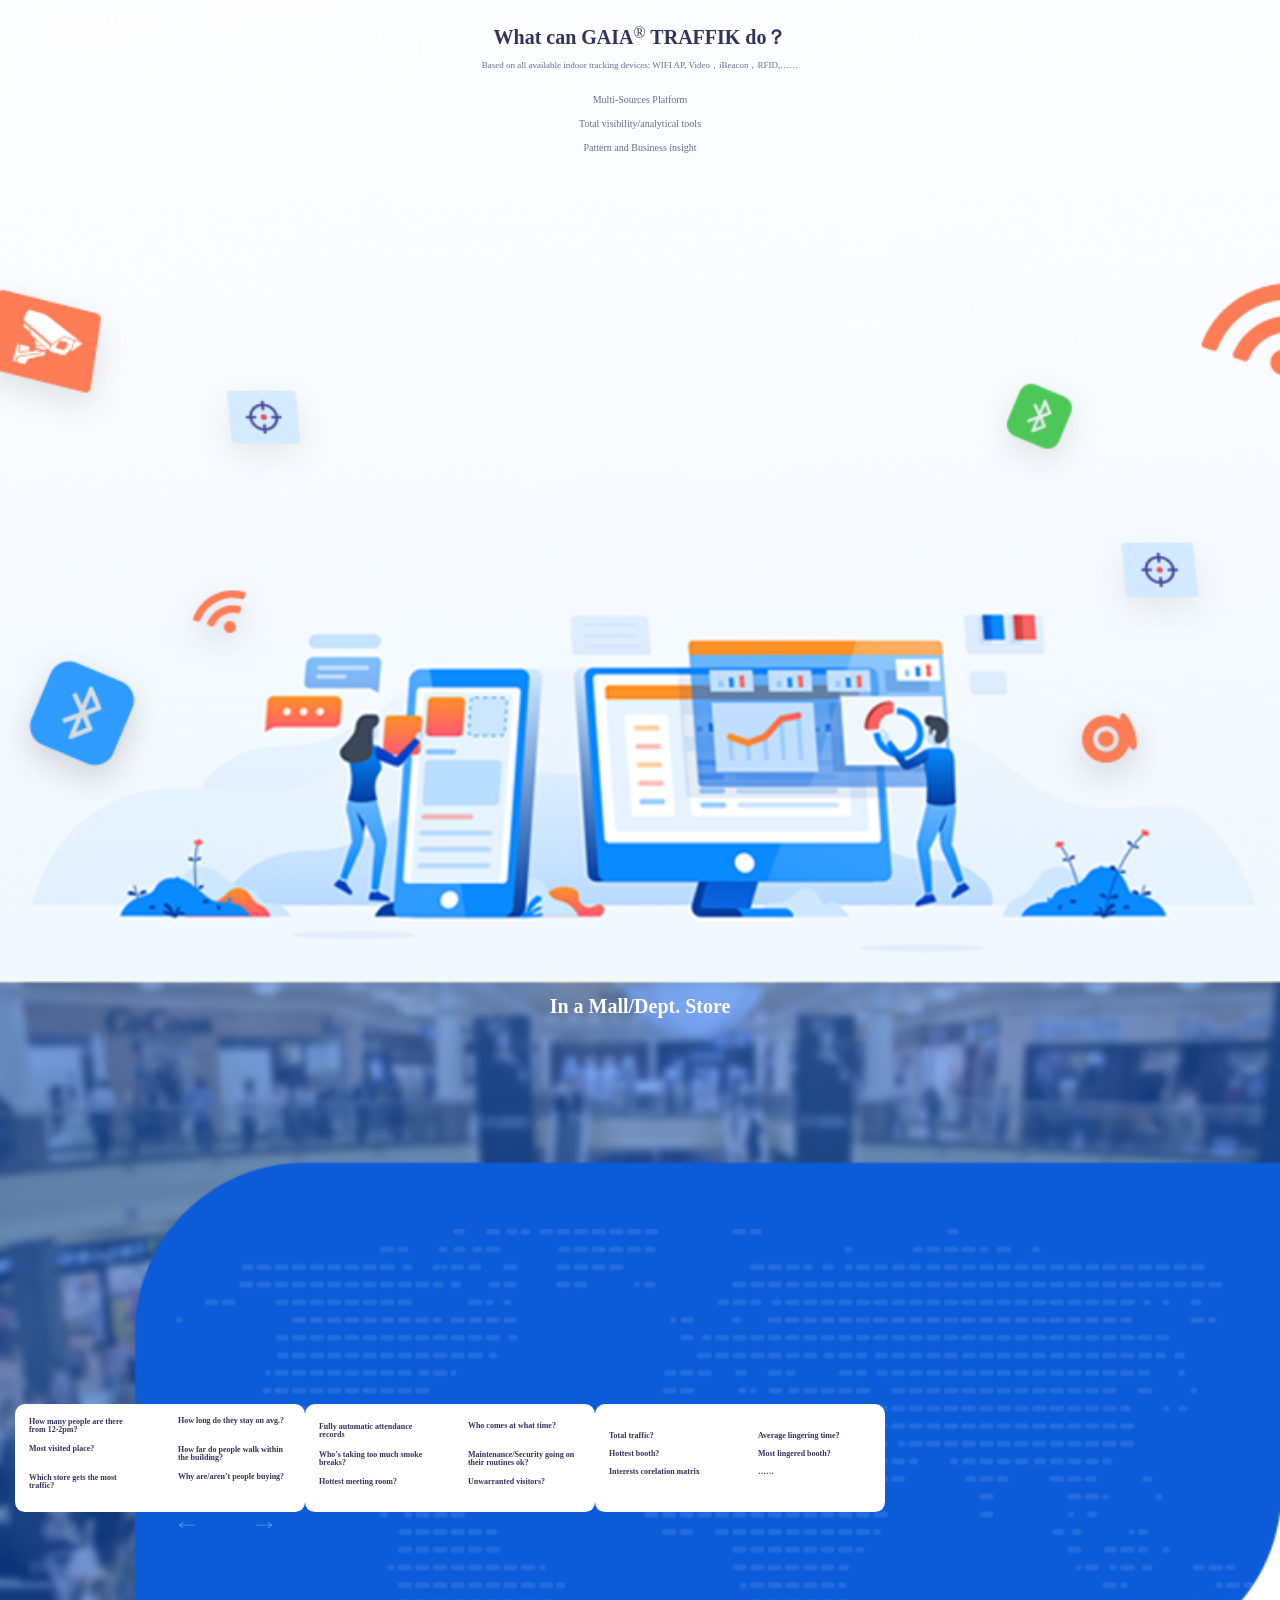
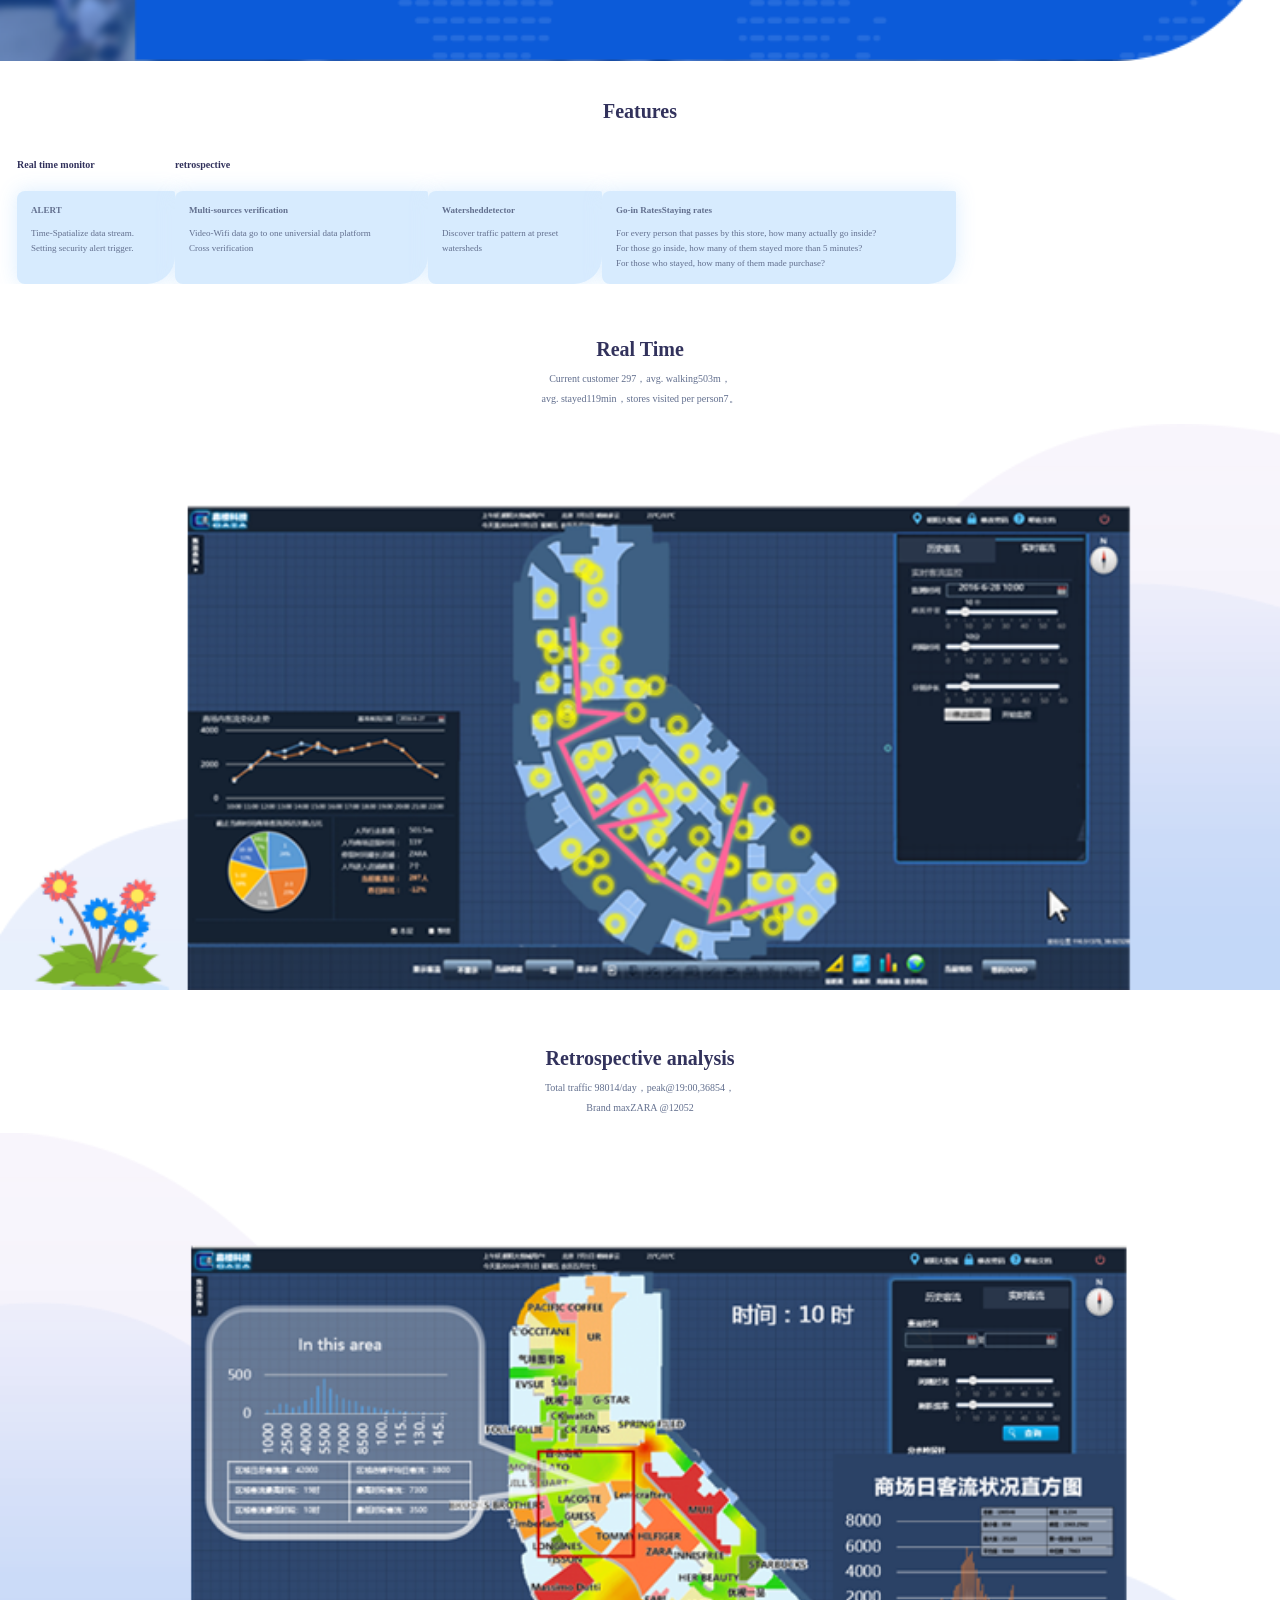
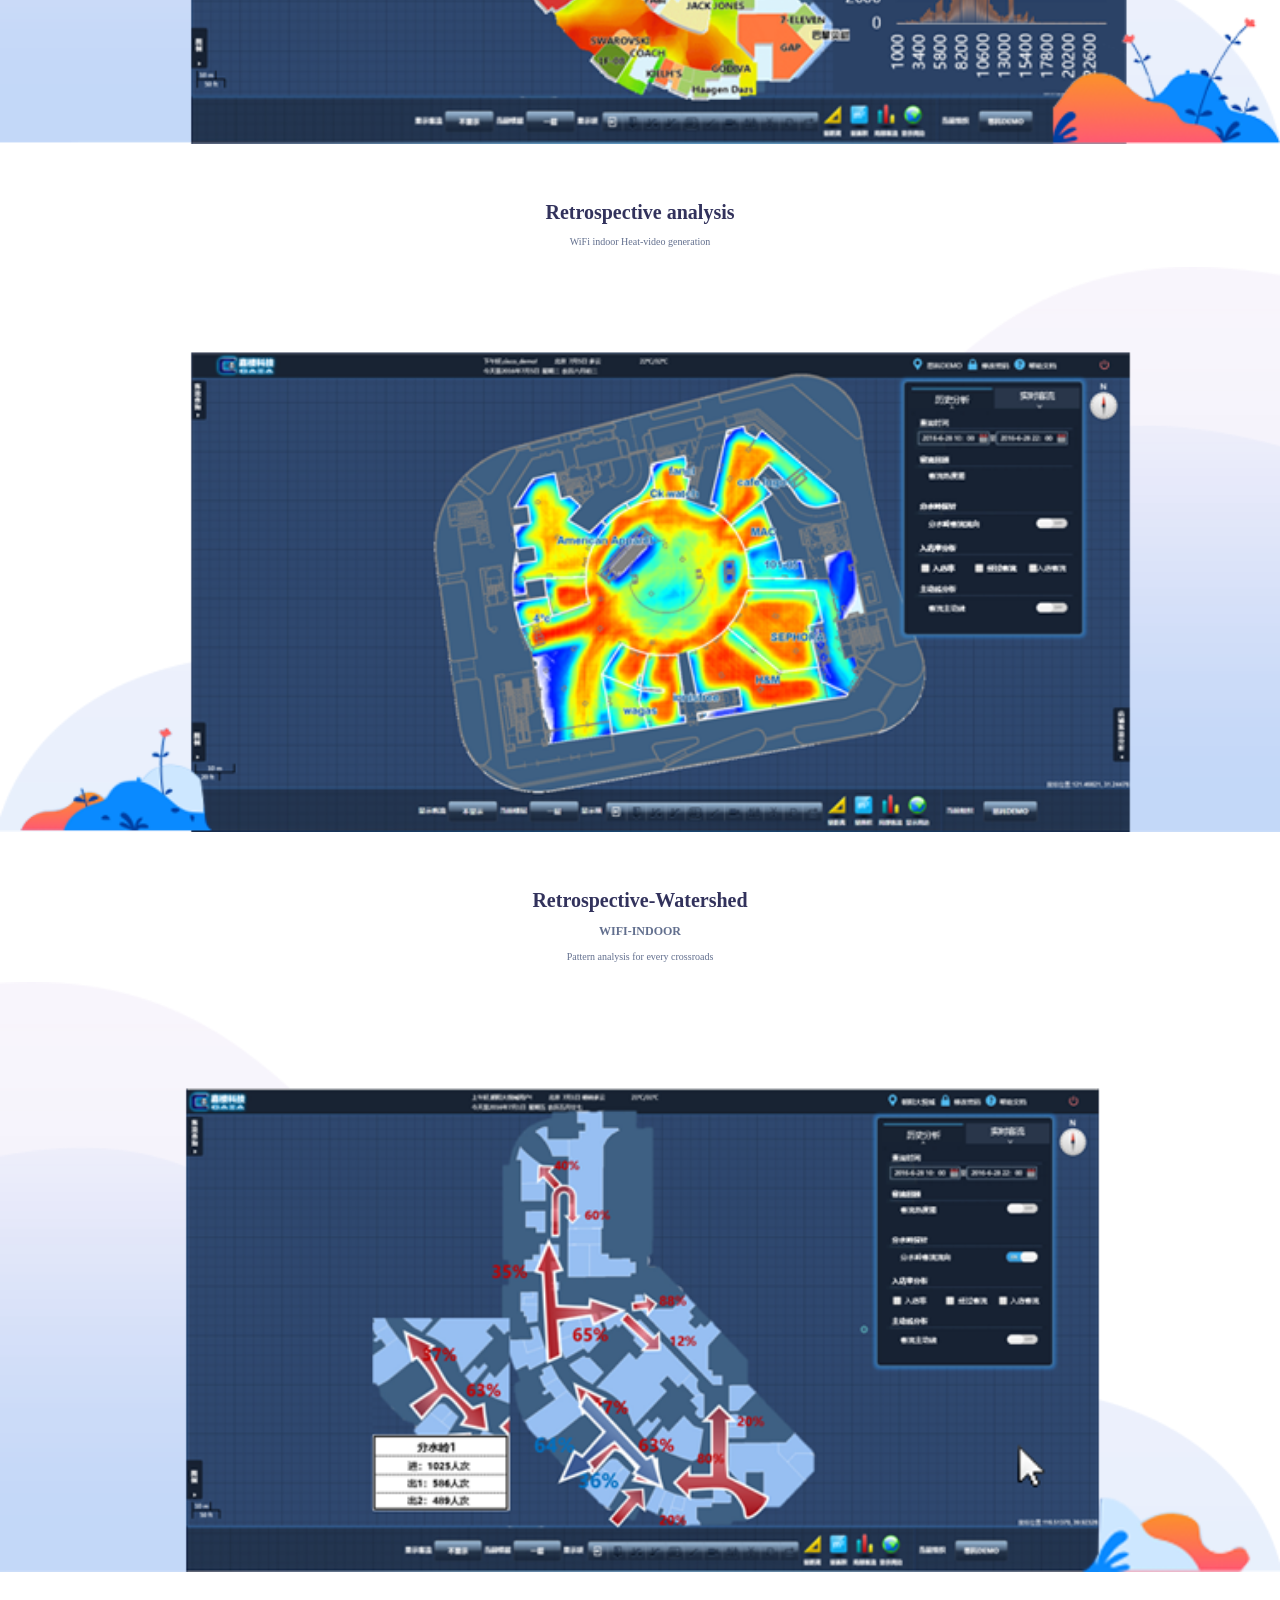
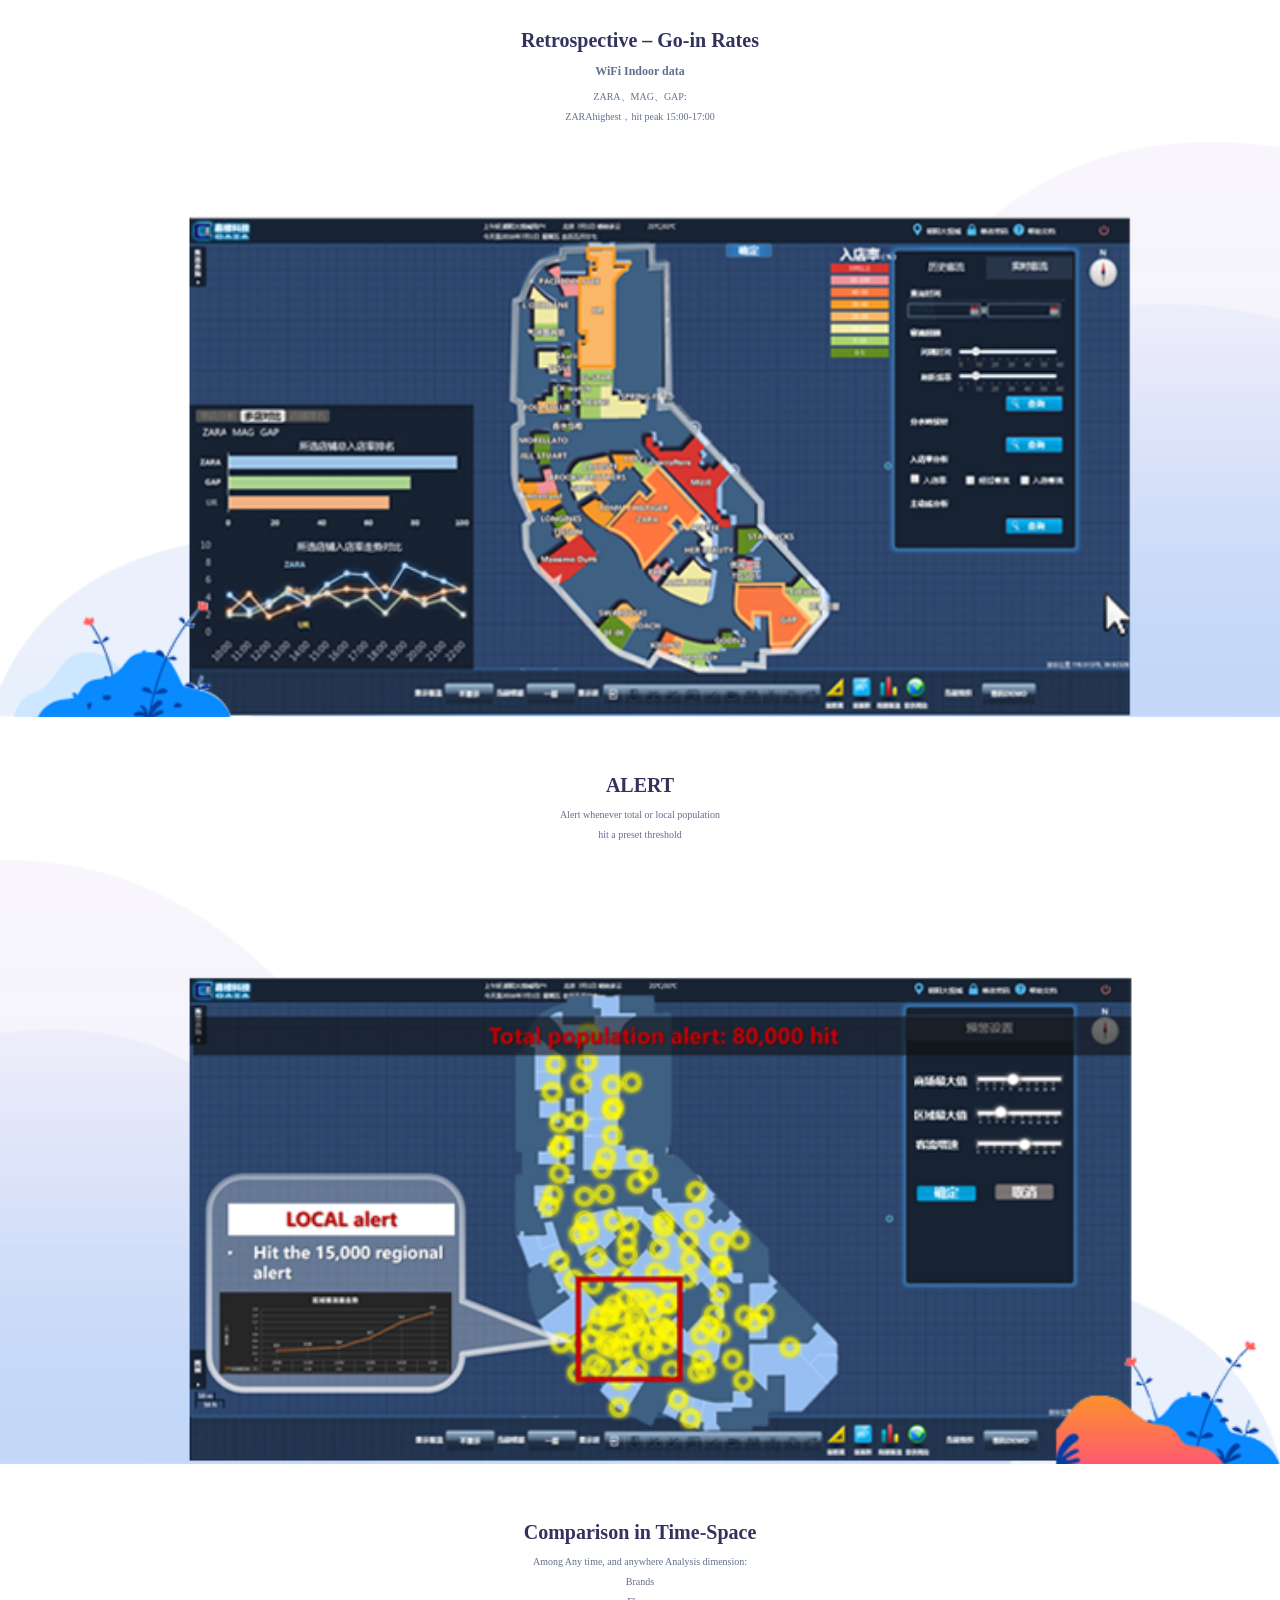
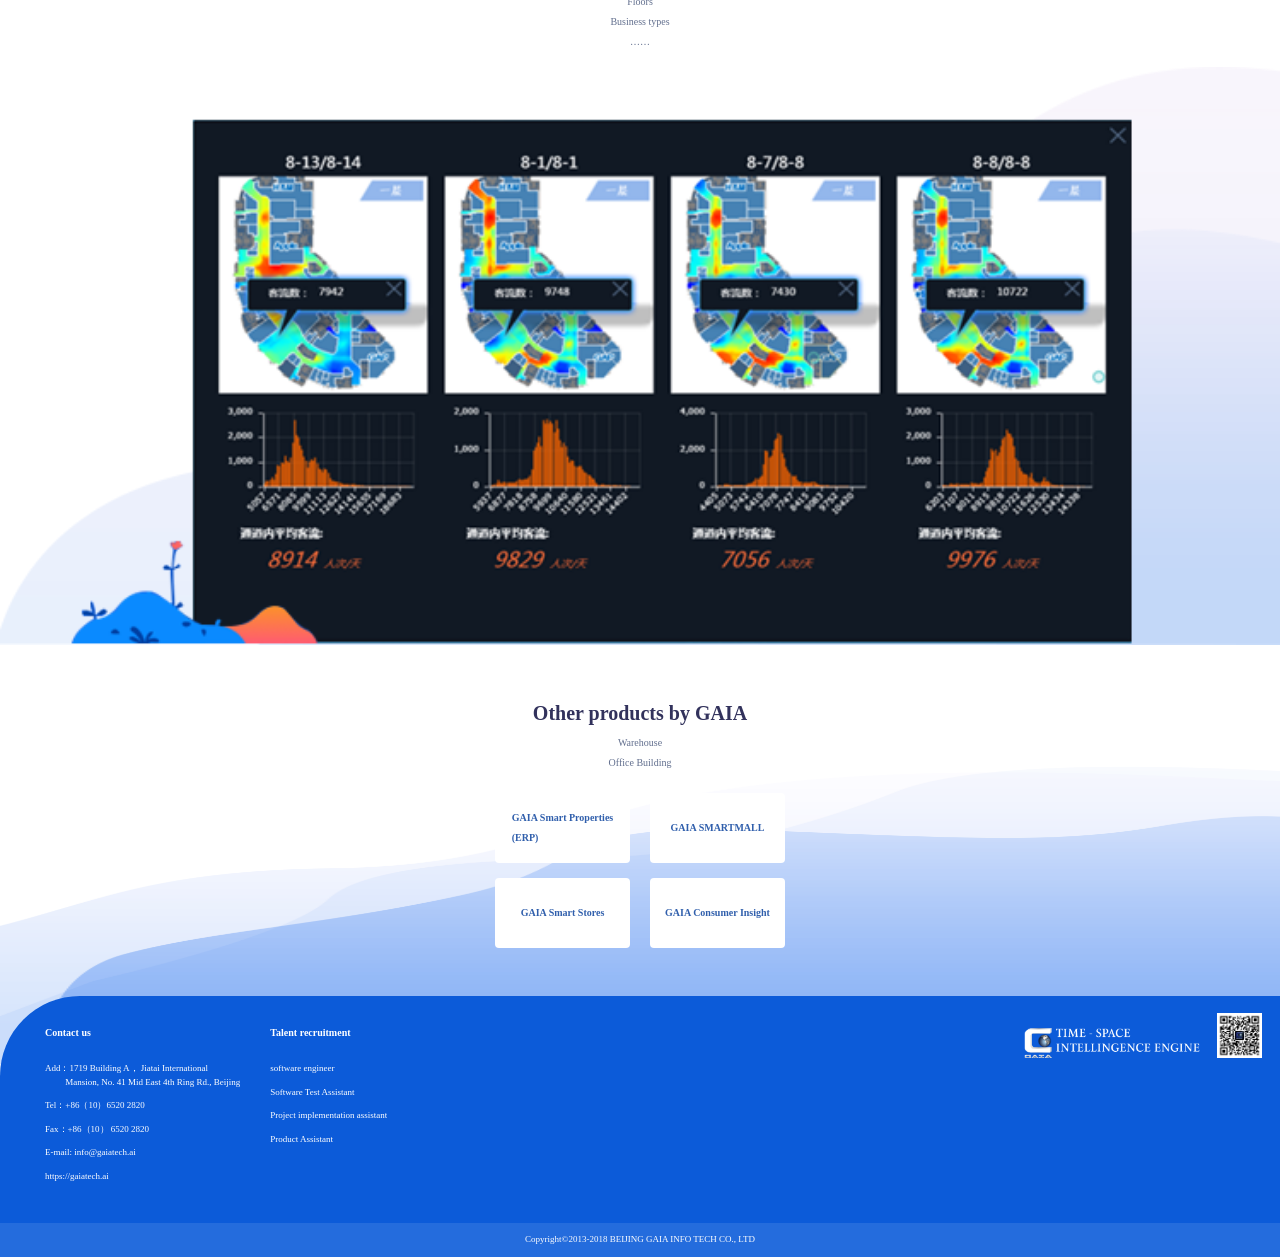
==== home-wap.html @ c2f6d8f7 "web" ====
<!DOCTYPE html>
<html>

<head>
	<meta charset="utf-8" />
	<title>HOME</title>
	<!-- mobile settings -->
	<meta name="viewport" content="width=device-width, maximum-scale=1, initial-scale=1, user-scalable=0" />
	<link type="text/css" rel="styleSheet" href="css/public.css" />
	<link type="text/css" rel="styleSheet" href="css/home-wap.css" />
	<link type="text/css" rel="styleSheet" href="swiper/swiper-4.2.6.min.css" />
	<link type="text/css" rel="styleSheet" href="swiper/swiper.animate.min.css" />
	<script src="js/jquery-1.11.1.min.js"></script>
	<script src="swiper/swiper-4.2.6.min.js"></script>
	<script src="js/home.js"></script>
</head>

<body>
	<div class="model model1">
		<img class="model-bg wap" src="images/wap/model1-bg.png" alt="">
		<div class="model-content">
			<h2>What can GAIA<span>®</span> TRAFFIK do？</h2>
			<p>Based on all available indoor tracking devices: WIFI AP, Video，iBeacon，RFID,……</p>
			<ul>
				<li>Multi-Sources Platform</li>
				<li>Total visibility/analytical tools</li>
				<li>Pattern and Business insight</li>
			</ul>
		</div>
	</div>
	<div class="model model2">
		<img class="model-bg wap" src="images/wap/model2-bg.png" alt="">
		<h2 class="model2-h2">
			<span>In a Mall/Dept. Store</span>
			<span style="display: none;">In an Office building…</span>
			<span style="display: none;">In an Expo…</span>
		</h2>
		<div class="swiper-container swipermodel1">
			<div class="swiper-wrapper">
				<div class="swiper-slide">
					<div class="center">
						<p>How many people are there from 12-2pm?</p>
						<p>How long do they stay on avg.?</p>
						<p>Most visited place?</p>
						<p>How far do people walk within the building? </p>
						<p>Which store gets the most traffic? </p>
						<p>Why are/aren’t people buying?</p>
					</div>
				</div>
				<div class="swiper-slide">
					<div class="center">
						<p>Fully automatic attendance records</p>
						<p>Who comes at what time? </p>
						<p>Who’s taking too much smoke breaks? </p>
						<p>Maintenance/Security going on their routines ok? </p>
						<p>Hottest meeting room? </p>
						<p>Unwarranted visitors? </p>
					</div>
				</div>
				<div class="swiper-slide">
					<div class="center">
						<p>Total traffic? </p>
						<p>Average lingering time? </p>
						<p>Hottest booth? </p>
						<p>Most lingered booth? </p>
						<p>Interests corelation matrix </p>
						<p>……&nbsp;&nbsp;&nbsp;&nbsp;&nbsp; </p>
					</div>
				</div>
			</div>
			<div class="swiper-button-prev"></div>
			<!--左箭头-->
			<div class="swiper-button-next"></div>
			<!--右箭头-->
		</div>
	</div>
	<div class="model model3">
		<div class="model-content">
			<h2>Features</h2>
			<div class="swiper-container swipermodel2">
				<div class="model3-title">retrospective</div>
				<div class="swiper-wrapper">
					<div class="swiper-slide">
						<label>Real time monitor</label>
						<div class="content" style="width:158px;">
							<span>ALERT</span>
							<p>Time-Spatialize data stream.</p>
							<p>Setting security alert trigger.</p>
						</div>
					</div>
					<div class="swiper-slide model3-slide2">
						<label class="model3-slide2-title">retrospective</label>
						<div class="content" style="width:253px;">
							<span>Multi-sources verification</span>
							<p>Video-Wifi data go to one universial data platform</p>
							<p>Cross verification</p>
						</div>
					</div>
					<div class="swiper-slide">
						<label>&nbsp;</label>
						<div class="content" style="width:174px;">
							<span>Watersheddetector</span>
							<p>Discover traffic pattern at preset</p>
							<p>watersheds</p>
						</div>
					</div>
					<div class="swiper-slide">
						<label>&nbsp;</label>
						<div class="content" style="width:354px;">
							<span>Go-in RatesStaying rates</span>
							<p>For every person that passes by this store, how many actually go inside?</p>
							<p>For those go inside, how many of them stayed more than 5 minutes?</p>
							<p>For those who stayed, how many of them made purchase?</p>
						</div>
					</div>
				</div>
			</div>
		</div>
	</div>
	<div class="model model4">
		<div class="model4-item">
			<div class="model4-item-content">
				<div class="center">
					<label>Real Time</label>
					<p>Current customer 297，avg. walking503m，</p>
					<p>avg. stayed119min，stores visited per person7。</p>
				</div>
			</div>
			<img src="images/wap/model4-bg1.png" alt="">
		</div>
		<div class="model4-item">
			<div class="model4-item-content">
				<div class="center">
					<label>Retrospective analysis</label>
					<p>Total traffic 98014/day，peak@19:00,36854，</p>
					<p>Brand maxZARA @12052</p>
				</div>
			</div>
			<img src="images/wap/model4-bg2.png" alt="">
		</div>
		<div class="model4-item">
			<div class="model4-item-content">
				<div class="center">
					<label>Retrospective analysis</label>
					<p>WiFi indoor Heat-video generation</p>
				</div>
			</div>
			<img src="images/wap/model4-bg3.png" alt="">
		</div>
		<div class="model4-item">
			<div class="model4-item-content">
				<div class="center">
					<label>Retrospective-Watershed</label>
					<p class="blod">WIFI-INDOOR</p>
					<p>Pattern analysis for every crossroads</p>
				</div>
			</div>
			<img src="images/wap/model4-bg4.png" alt="">
		</div>
		<div class="model4-item">
			<div class="model4-item-content">
				<div class="center">
					<label>Retrospective – Go-in Rates</label>
					<p class="blod">WiFi Indoor data</p>
					<p>ZARA、MAG、GAP: </p>
					<p>ZARAhighest，hit peak 15:00-17:00</p>
				</div>
			</div>
			<img src="images/wap/model4-bg5.png" alt="">
		</div>
		<div class="model4-item">
			<div class="model4-item-content fr">
				<div class="center">
					<label>ALERT</label>
					<p>Alert whenever total or local population </p>
					<p>hit a preset threshold</p>
				</div>
			</div>
			<img src="images/wap/model4-bg6.png" alt="">
		</div>
		<div class="model4-item">
			<div class="model4-item-content">
				<div class="center">
					<label>Comparison in Time-Space</label>
					<p>Among Any time, and anywhere Analysis dimension:</p>
					<p>Brands</p>
					<p> Floors</p>
					<p>Business types</p>
					<p>……</p>
				</div>
			</div>
			<img src="images/wap/model4-bg7.png" alt="">
		</div>
	</div>
	<div class="model model5">
		<img class="model-bg" src="images/wap/model5-bg.png" alt="">
		<div class="model-content">
			<h2>Other products by GAIA</h2>
			<p class="intro">Warehouse</p>
			<p class="intro">Office Building</p>
			<ul class="GAIAlist">
				<li>GAIA Smart Properties<br>(ERP)</li>
				<li>GAIA SMARTMALL</li>
				<li>GAIA Smart Stores</li>
				<li>GAIA Consumer Insight</li>
			</ul>
		</div>
	</div>
	<div class="model model6">
		<div class="contactus">
			<label>Contact us</label>
			<p>Add：1719 Building A， Jiatai International
				<br>&nbsp;&nbsp;&nbsp;&nbsp;&nbsp;&nbsp;&nbsp;&nbsp;&nbsp;Mansion, No. 41 Mid East 4th Ring Rd., Beijing
			</p>
			<p>Tel：+86（10）6520 2820 </p>
			<p>Fax：+86（10） 6520 2820</p>
			<p>E-mail: info@gaiatech.ai</p>
			<p>https://gaiatech.ai</p>
		</div>
		<div class="talent">
			<label>Talent recruitment</label>
			<p>software engineer</p>
			<p>Software Test Assistant </p>
			<p>Project implementation assistant</p>
			<p>Product Assistant</p>
		</div>
		<div class="GAIAimages">
			<img class="GAIAicon" src="images/web/GAIAicon.png" alt="">
			<img class="GAIAcode" src="images/web/GAIAcode.png" alt="">
		</div>
	</div>
	<div class="GAIAfooter">Copyright©2013-2018 BEIJING GAIA INFO TECH CO., LTD</div>
</body>

</html>
---- css/public.css ----
html,
body,
div,
span,
applet,
object,
iframe,
h1,
h2,
h3,
h4,
h5,
h6,
p,
blockquote,
pre,
a,
abbr,
acronym,
address,
big,
cite,
code,
del,
dfn,
em,
font,
img,
ins,
kbd,
q,
s,
samp,
small,
strike,
strong,
sub,
sup,
tt,
var,
b,
u,
i,
center,
dl,
dt,
dd,
ol,
ul,
li,
fieldset,
form,
label,
legend,
table,
caption,
tbody,
tfoot,
thead,
tr,
th,
td,
textarea,
input {
	margin: 0;
	padding: 0;
}

@font-face {
	font-family: PingFang;
	src: url('../font/PINGFANG-MEDIUM.TTF'),url('../font/PINGFANG-MEDIUM.woff');
}

body {
	font-size: 15px;
	line-height: 1;
	font-family: 'PingFang';
	color: #32325c;
	background-color:#fff;
}

fieldset,
img {
	border: 0;
}

p,
h1,
h2,
h3,
h4,
h5,
h6 {
	-webkit-margin-before: 0;
	-webkit-margin-after: 0;
}

i {
	font-style: normal;
}

a {
	text-decoration: none;
	color: #666;
	background: none;
}

ul,
ol {
	list-style: none;
}

:focus {
	outline: none;
}

.clearfix:after,
.clearfix:before {
	content: "";
	/*加一段内容*/
	display: table;
	/*创建匿名的表格单元，触发bfc*/
}

.clearfix:after {
	clear: both;
	/*清除浮动*/
}

.clearfix {
	zoom: 1;
	/*为IE6，7的兼容性设置*/
}

.fl {
	float: left;
}

.fr {
	float: right;
}

/*文本溢出*/
.text-overflow {
	overflow: hidden;
	text-overflow: ellipsis;
	white-space: nowrap;
}
---- css/home-wap.css ----
/*当屏幕宽度小于750px*/
/* @media screen and (max-width:750px){ */

	.model {
		position: relative;
		overflow: hidden;
	}
	
	.model>img.model-bg.wap {
		display: block;
		width: 100%;
	}
	
	.model>.model-content {
		width: 100%;
		box-sizing: border-box;
		position: absolute;
		top: 0px;
		left: 0px;
	}

	/*区块一*/
	.model1 {
		overflow: inherit !important;
	}

	.model1>.model-content {
		padding:0px 16px;
		padding-top:27px;
	}

	.model1 h2 {
		font-size: 20px;
		text-align: center;
		margin-bottom:14px;
		font-weight: 900;
	}

	.model1 h2>span {
		font-size: 16px;
		font-weight: initial;
		position: relative;
		top: -6px;
	}

	.model1 p {
		margin-top:14px;
		margin-bottom:25px;
		text-align: center;
		font-size: 9px;
		color: #626f8e;
	}

	.model1 .model-content{
		text-align: center;
	}

	.model1 ul>li{
		width:100%;
		text-align: center;
		font-size: 10px;
		color: #626f8e;
		font-weight: 500;
		margin-bottom: 14px;
	}

	/*区块二*/
	.model2 h2 {
		width: 100%;
		position: absolute;
		top:15px;
		font-size: 20px;
		text-align: center;
		color:#fff;
		font-weight: 900;
	}

	.model2 .swipermodel1 {
		position: absolute;
		top: 74%;
        transform: translateY(-74%);
		width: 100%;
		height:108px !important;
		overflow: visible !important;
	}

	.model2 .swipermodel1 .swiper-wrapper{
		padding-left: 15px;
	}

	.model2 .swipermodel1 .swiper-wrapper .swiper-slide{ 
		width: 290px; 
		display:flex;/*Flex布局*/
		display: -webkit-flex; /* Safari */
		align-items:center;/*指定垂直居中*/
		justify-content:center;	
		height:108px !important;
		border-radius: 10px;
		background-color:#fff;
		box-sizing: border-box;
		paddding-left:10px;
	}

	.model2 .swipermodel1 .swiper-wrapper .swiper-slide.swiper-slide-active{ 
		box-shadow:0 0 20px rgba(0, 0, 0, .5);
		-webkit-box-shadow:0 0 20px rgba(0, 0, 0, .5);  
22       -moz-box-shadow:0 0 20px rgba(0, 0, 0, .5);  
23       box-shadow:0 0 20px rgba(0, 0, 0, .5); 
	}

	.model2 .swipermodel1 .swiper-wrapper .swiper-slide .center{ 
		overflow: hidden;
	}

	.model2 .swipermodel1 .swiper-wrapper .swiper-slide p{ 
		float: left;
		font-size:10px;
		transform: scale(0.8);
		-webkit-transform: scale(0.8); 
		line-height:1;
		margin-bottom: 8px;
		width:48%;
		font-weight: 600;
	}

	.model2 .swipermodel1 .swiper-wrapper .swiper-slide p:nth-child(2n+1){ 
		margin-right:10px;
	}

	.model2 .swipermodel1 .swiper-wrapper .swiper-slide-prev,
	.model2 .swipermodel1 .swiper-wrapper .swiper-slide-next{ 
		background-color:rgba(255, 255, 255, 0.6);
		height:98px !important;
		margin-top:5px;
	}

	.model2 .swipermodel1 .swiper-button-next, 
	.model2 .swipermodel1 .swiper-button-prev {
		position: absolute;
		top: 100%;
		width: 16px;
		height: 6px;
		margin-top: 10px;
		background-size: 16px 6px;
	}

	.model2 .swipermodel1 .swiper-button-prev, .swiper-container-rtl .swiper-button-next{
		background-image: url("./../images/web/left.png") !important;
    	left: 14% !important;
	}

	.model2 .swiper-button-next, .swiper-container-rtl .swiper-button-prev{
		background-image: url("./../images/web/right.png") !important;
    	left: 20% !important;
	}


	/*区块三*/

	.model3 .model-content{
		position: static !important;
	}

	.model3 h2 {
		margin-top:40px;
		margin-bottom: 35px;
		font-size: 20px;
		text-align: center;
		font-weight: 900;
	}

	.model3 .model3-title {
		display:none;
		position: absolute;
		left:10px;
		top:4px;
		font-size:10px;
		line-height:1.1;
		font-weight: 600;
		color:#595a7a;
	}

	.swipermodel2 {
		width: 100%;
		margin-top: 30px !important;
		overflow: visible !important;
	}

	.swipermodel2 .swiper-wrapper{
		padding-left:17px;
	}

	.swipermodel2 .swiper-wrapper .swiper-slide{ 
		min-width:auto !important;
		max-width:auto !important;
		width:auto !important;
	}

	.swipermodel2 .swiper-wrapper .swiper-slide:nth-last-child(1){ 
		margin-right:32px;
	}

	.swipermodel2 .swiper-wrapper .swiper-slide>label{ 
		font-size:10px;
		font-weight: 600;
	}

	.swipermodel2 .swiper-wrapper .swiper-slide>div.content{ 
		border-radius:8px 2px 28px 8px;
		padding:15px 14px;
		box-sizing: border-box;
		margin-top:20px;
		height:93px;
		font-size:9px;
		color:#626f8e;
		background-color:#d7ebfe;
		box-shadow:0 0 20px rgba(215, 235, 254, .9);
		-webkit-box-shadow:0 0 20px rgba(215, 235, 254, .9);  
22       -moz-box-shadow:0 0 20px rgba(215, 235, 254, .9);  
23       box-shadow:0 0 20px rgba(215, 235, 254, .9); 
	}

	.swipermodel2 .swiper-wrapper .swiper-slide>div.content>span{ 
		display: block;
		font-weight: 900;
		margin-bottom: 14px;
	}

	.swipermodel2 .swiper-wrapper .swiper-slide>div.content>p{ 
		margin-bottom: 6px;
	}

	/*区块四*/
	.model4 .model4-item{
		width:100%;
		overflow: hidden;
		margin-top:55px;
	}

	.model4 .model4-item img{
		margin-top:10px;
		width:100%;
	}

	.model4 .model4-item .model4-item-content{
		width:100%;
		box-sizing: border-box;
		text-align: center;
	}

	.model4 .model4-item label{
		font-size:20px;
		font-weight: 900;
		margin-bottom: 15px;
		display: block;
	}

	.model4 .model4-item p{
		font-size:10px;
		color:#626f8e;
		margin-bottom: 10px;
	}

	.model4 .model4-item p.blod{
		font-size:12px !important;
		margin-bottom: 15px;
		font-weight: 600;
	}

	/*区块五*/
	.model5 {
		margin-top:55px;
	}

	.model5>img.model-bg {
		width:100%;
		height:370px;
	}

	.model5 h2 {
		text-align: center;
		font-size: 20px;
		font-weight: 900;
		margin-bottom: 15px;
	}

	.model5 p.intro {
		text-align: center;
		font-size:10px;
		color:#626f8e;
		margin-bottom: 10px;
	}

	.model5 .GAIAlist{
		margin:0 auto;
		overflow: hidden;
		width:290px;
		margin-top:25px;
	}

	.model5 .GAIAlist li{
		width:135px;
		height:70px;
		background-color:#fff;
		border-radius:4px;
		display:flex;/*Flex布局*/
		display: -webkit-flex; /* Safari */
		align-items:center;/*指定垂直居中*/
		justify-content:center;
		float: left;
		color:#305fac;
		font-size:10px;
		font-weight: 600;
		margin-bottom: 15px;
		line-height:2;
	}

	.model5 .GAIAlist li:nth-child(1),
	.model5 .GAIAlist li:nth-child(3){
		margin-right:20px;
	}

	/*区块6*/

	.model6{
		background-color: #0c5bd9;
		border-radius:80px 0 0 0;	
		padding-top:32px;
		padding-left:45px;
		margin-top:-80px;
	}

	.contactus,
	.talent{
		overflow: hidden;
		margin-bottom:30px;
		float:left;
		color:#fff;
	}

	.contactus{
		margin-right:30px;
	}

	.contactus>label,
	.talent>label{
		display: block;
		font-size:10px;
		font-weight: 900;
		margin-bottom: 24px;
	}

	.contactus>p,
	.talent>p{
		font-size:9px;
		margin-bottom: 10px;
		line-height:1.5;
	}

	.model6 .GAIAimages{
		float: right;
		margin-right:18px;
	}

	.model6 .GAIAimages .GAIAicon{
		width:176px;
		height:30px;
		margin-bottom:10px;
		float: left;
		margin-right:17px;
	}

	.model6 .GAIAimages .GAIAcode{
		width:45px;
		height:45px;
		display: block;
		float: left;
		margin-top:-15px;		
	} 


	/*尾部*/

	.GAIAfooter{
		margin-top:-1px;
		width:100%;
		height:35px;
		line-height:35px;
		text-align: center;
		color:#fff;
		background-color:#246cdd;
		font-size:9px;
	}

/* } */
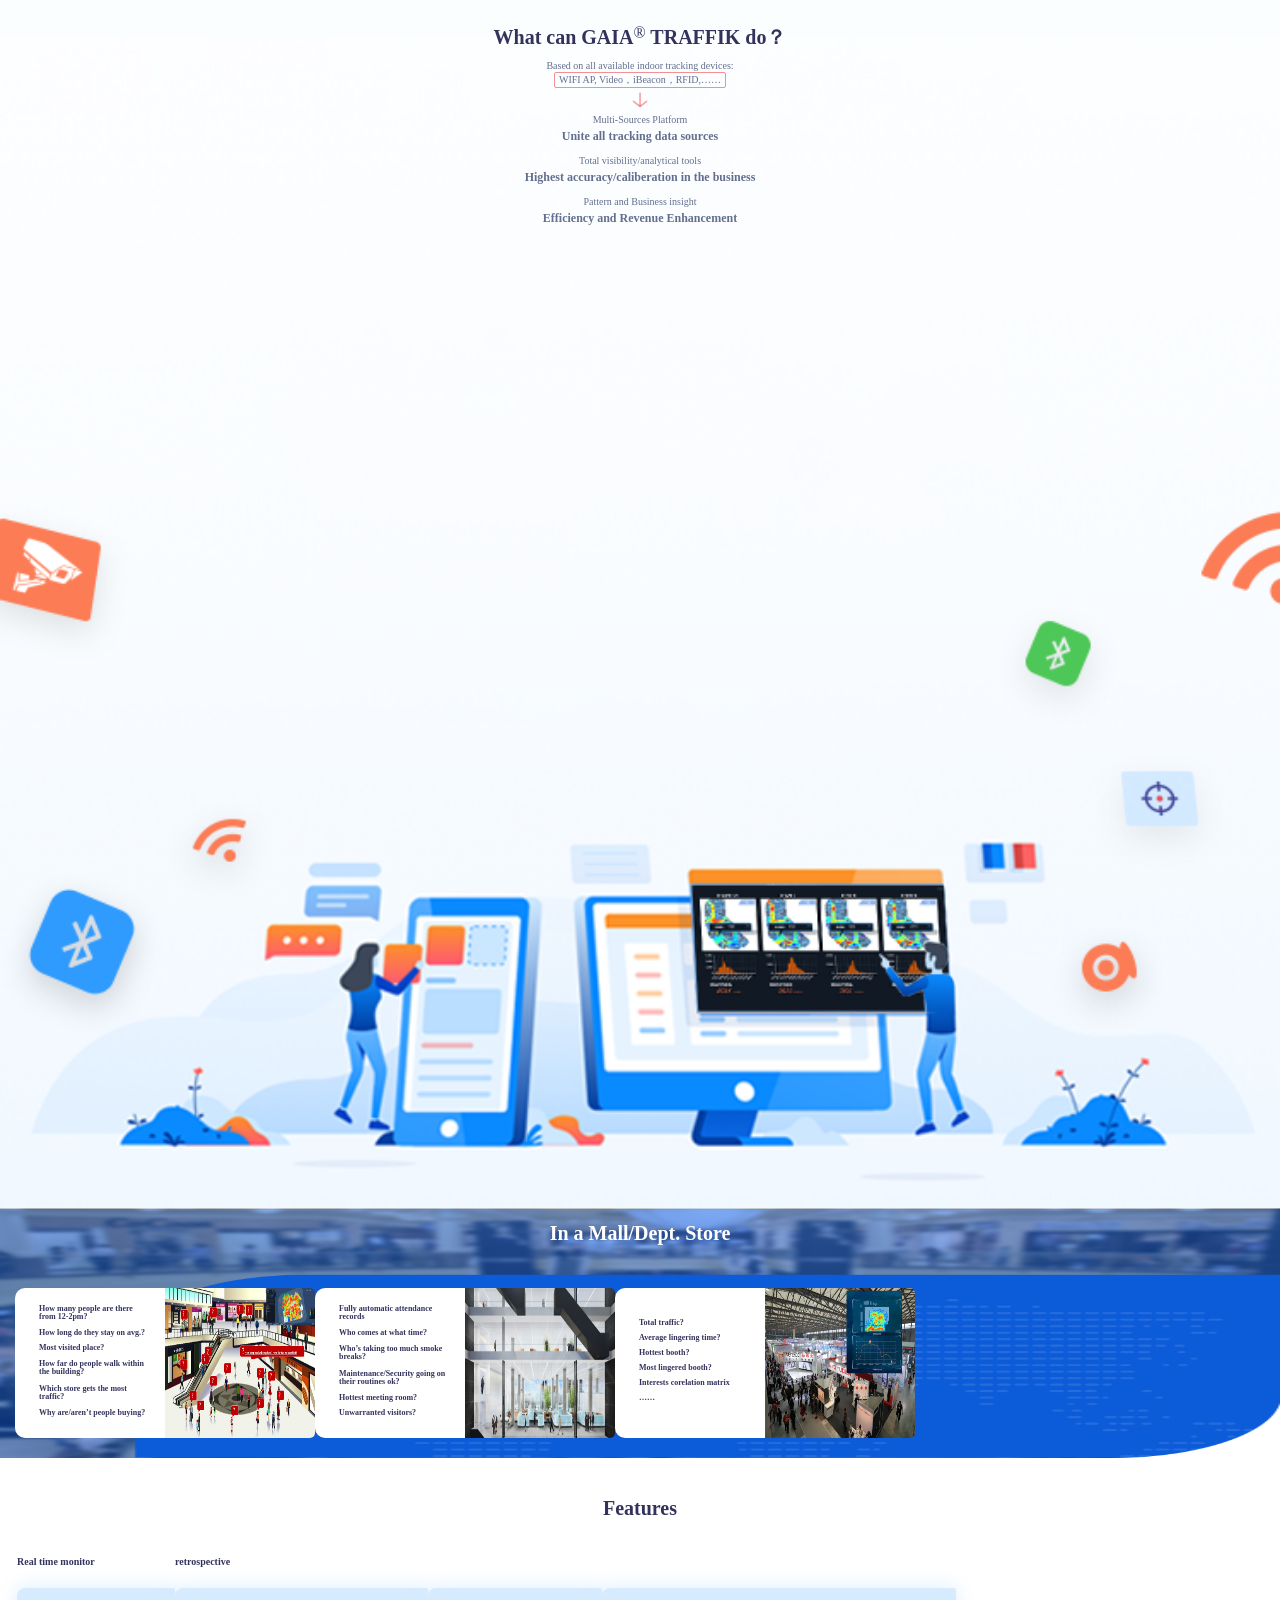
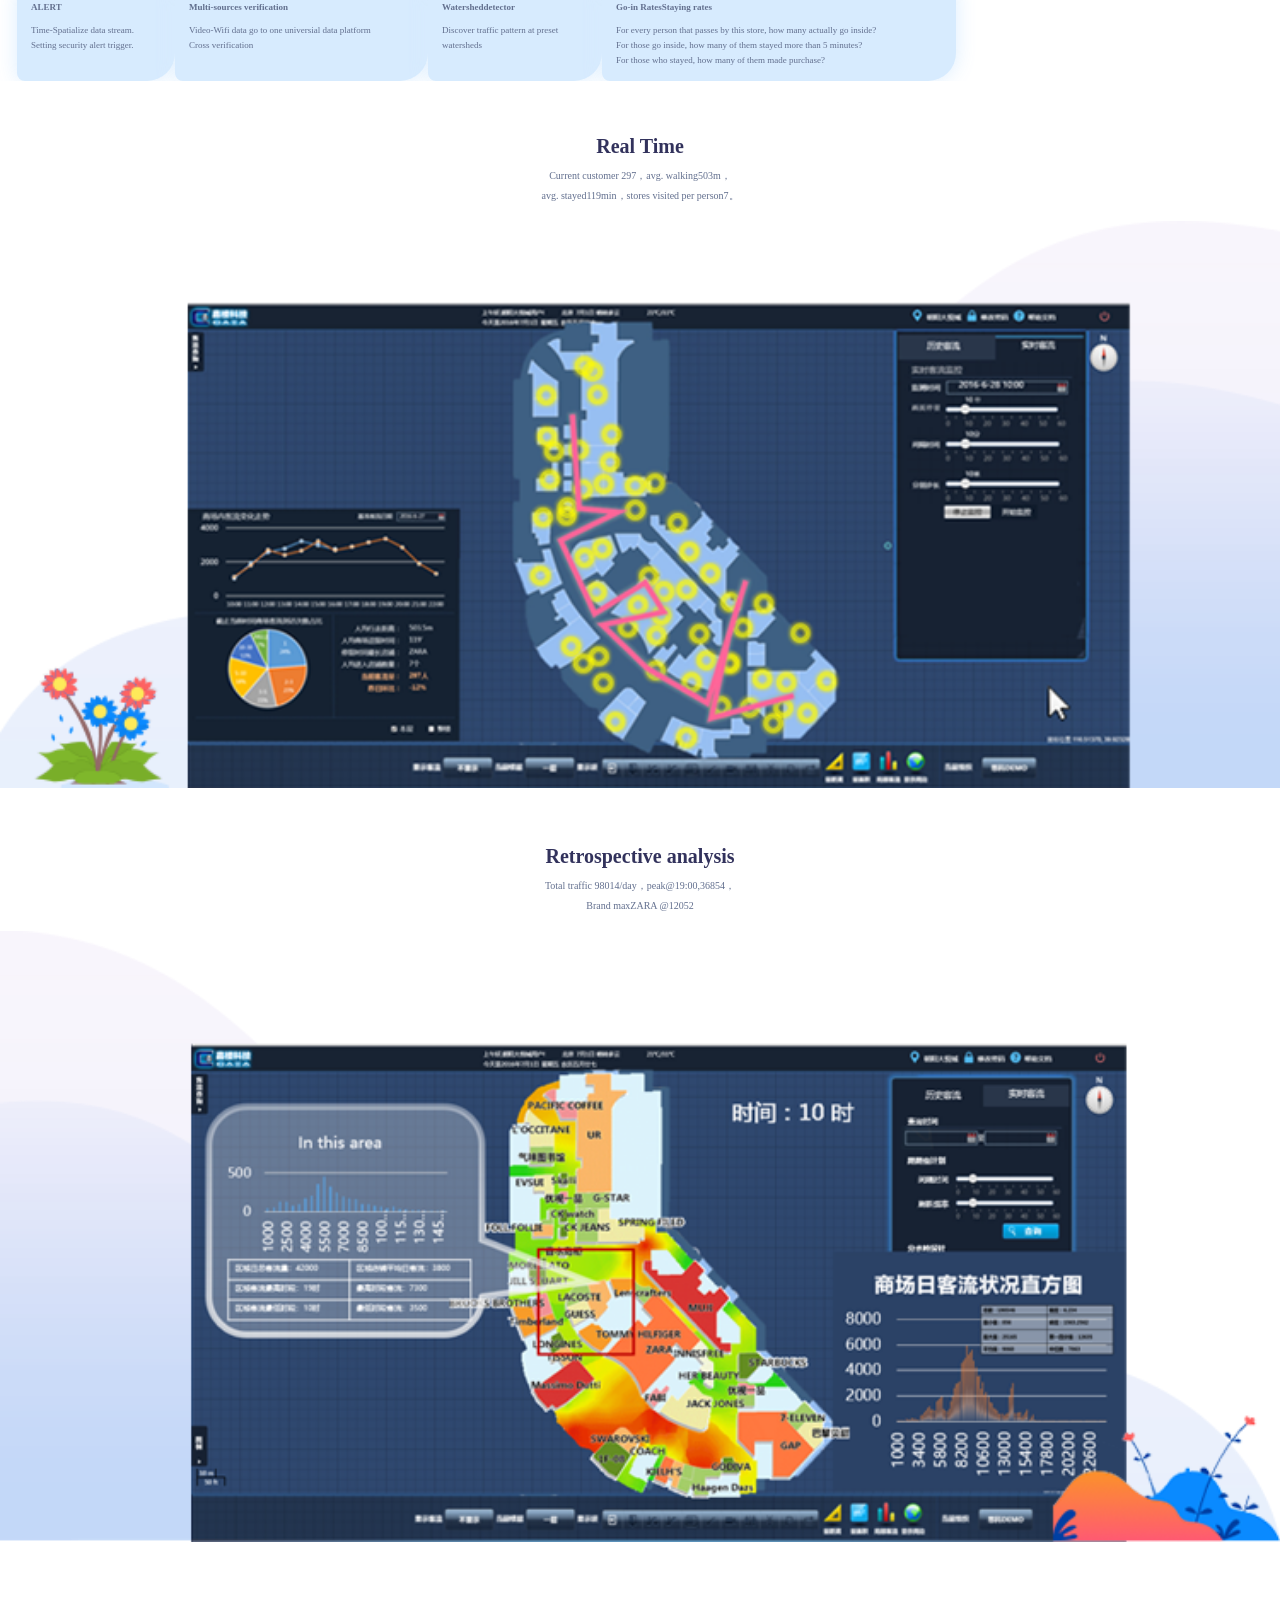
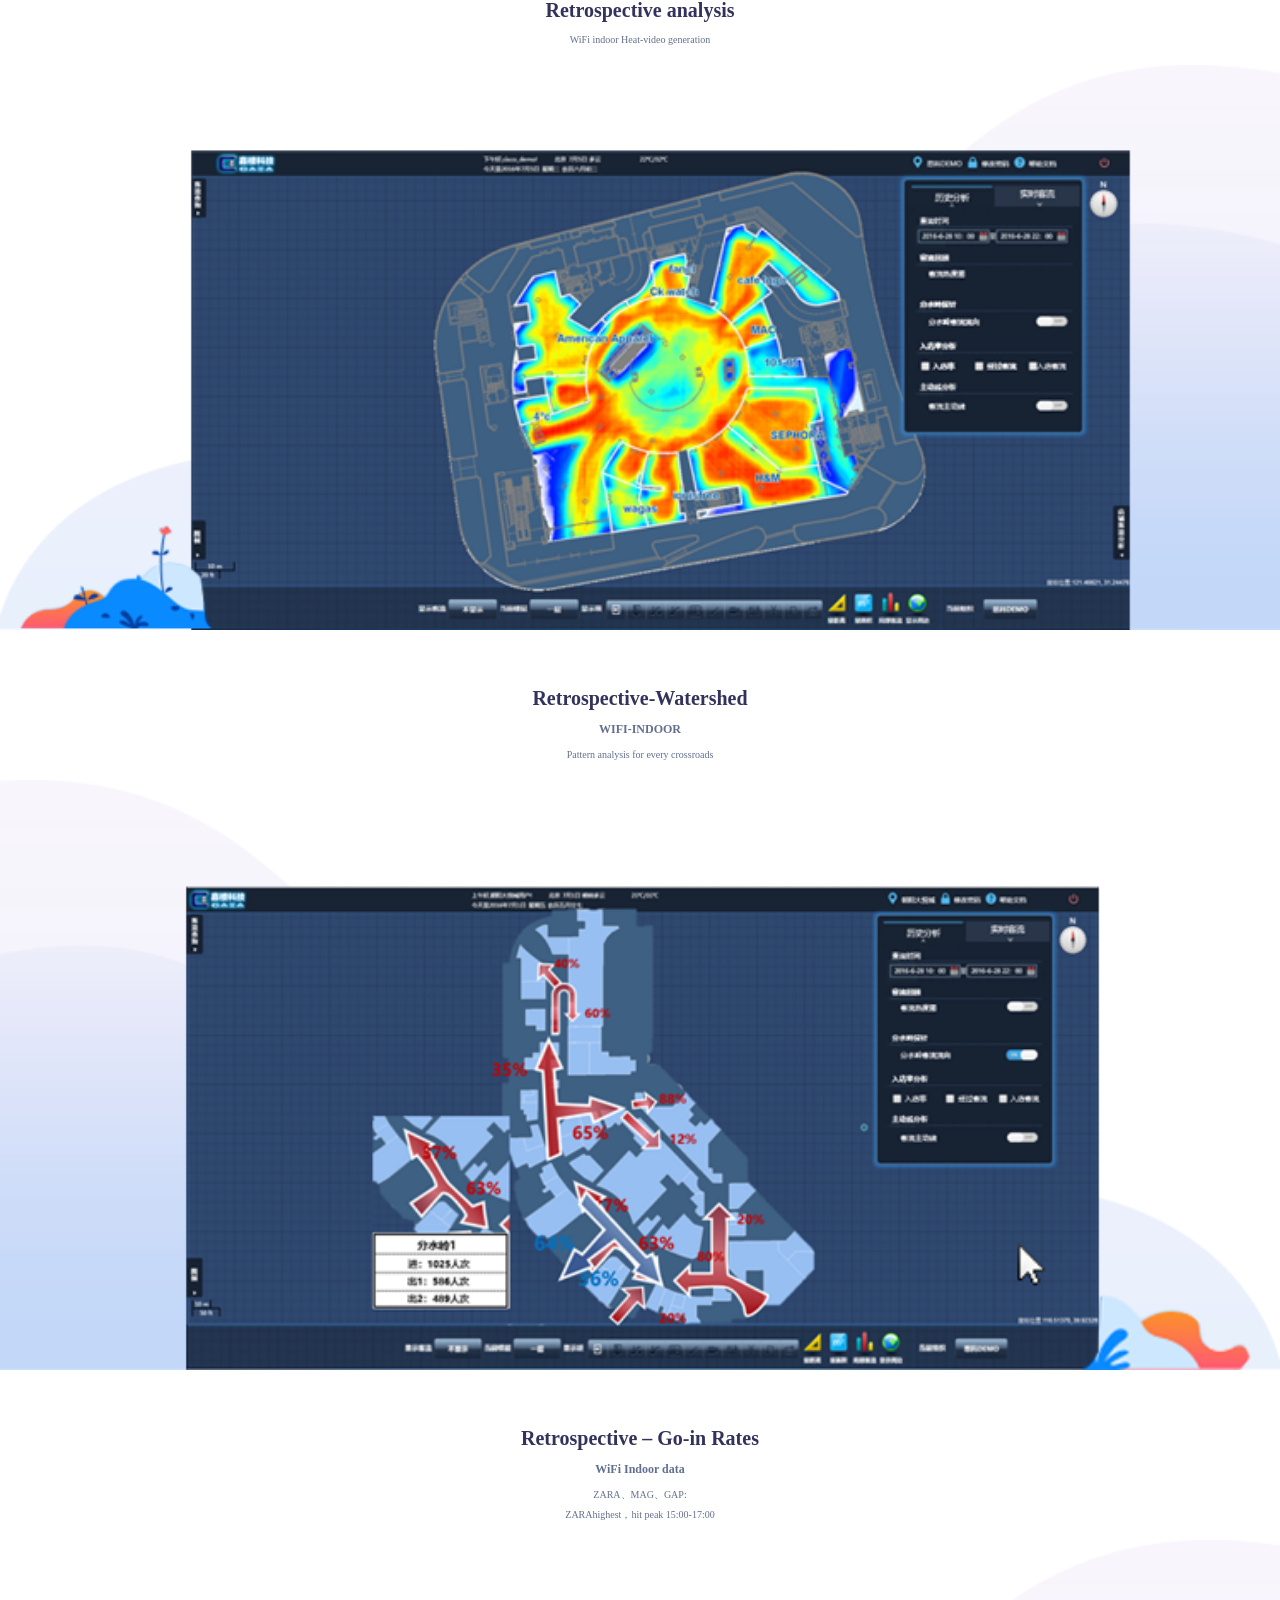
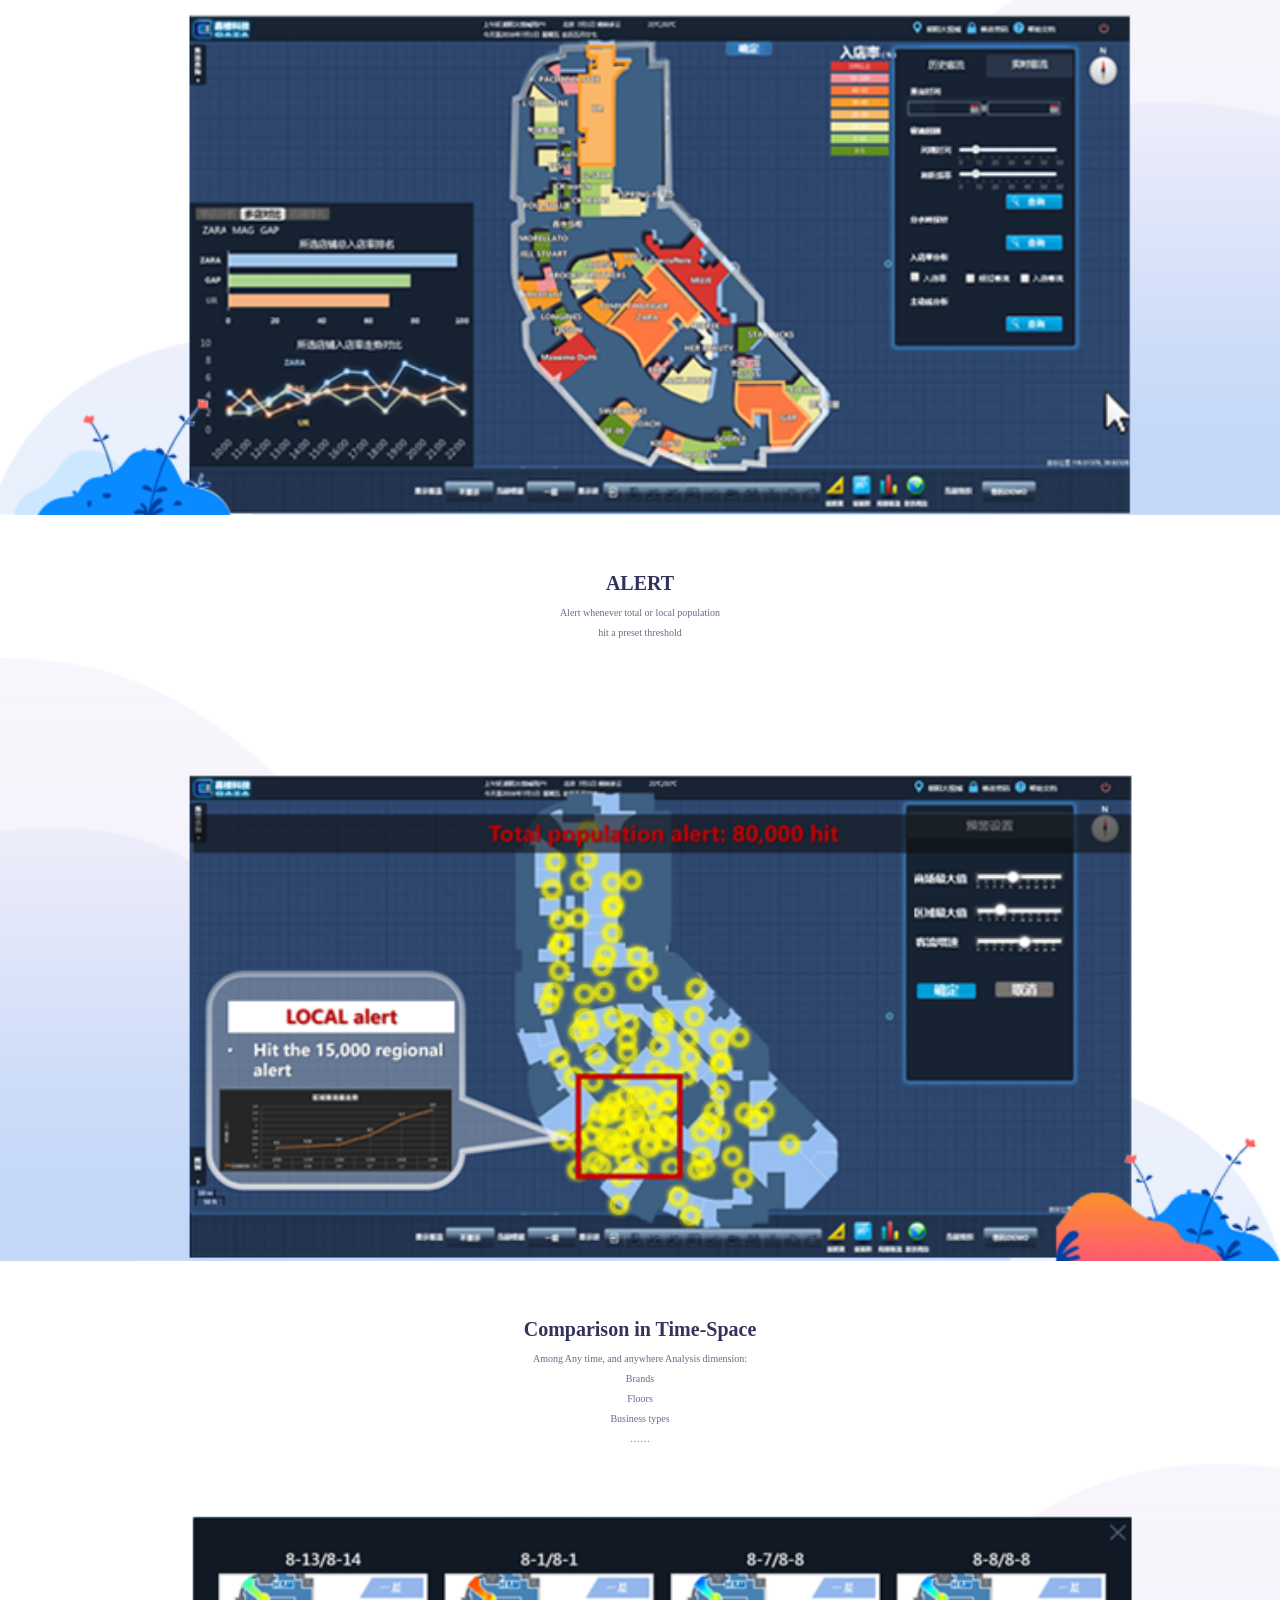
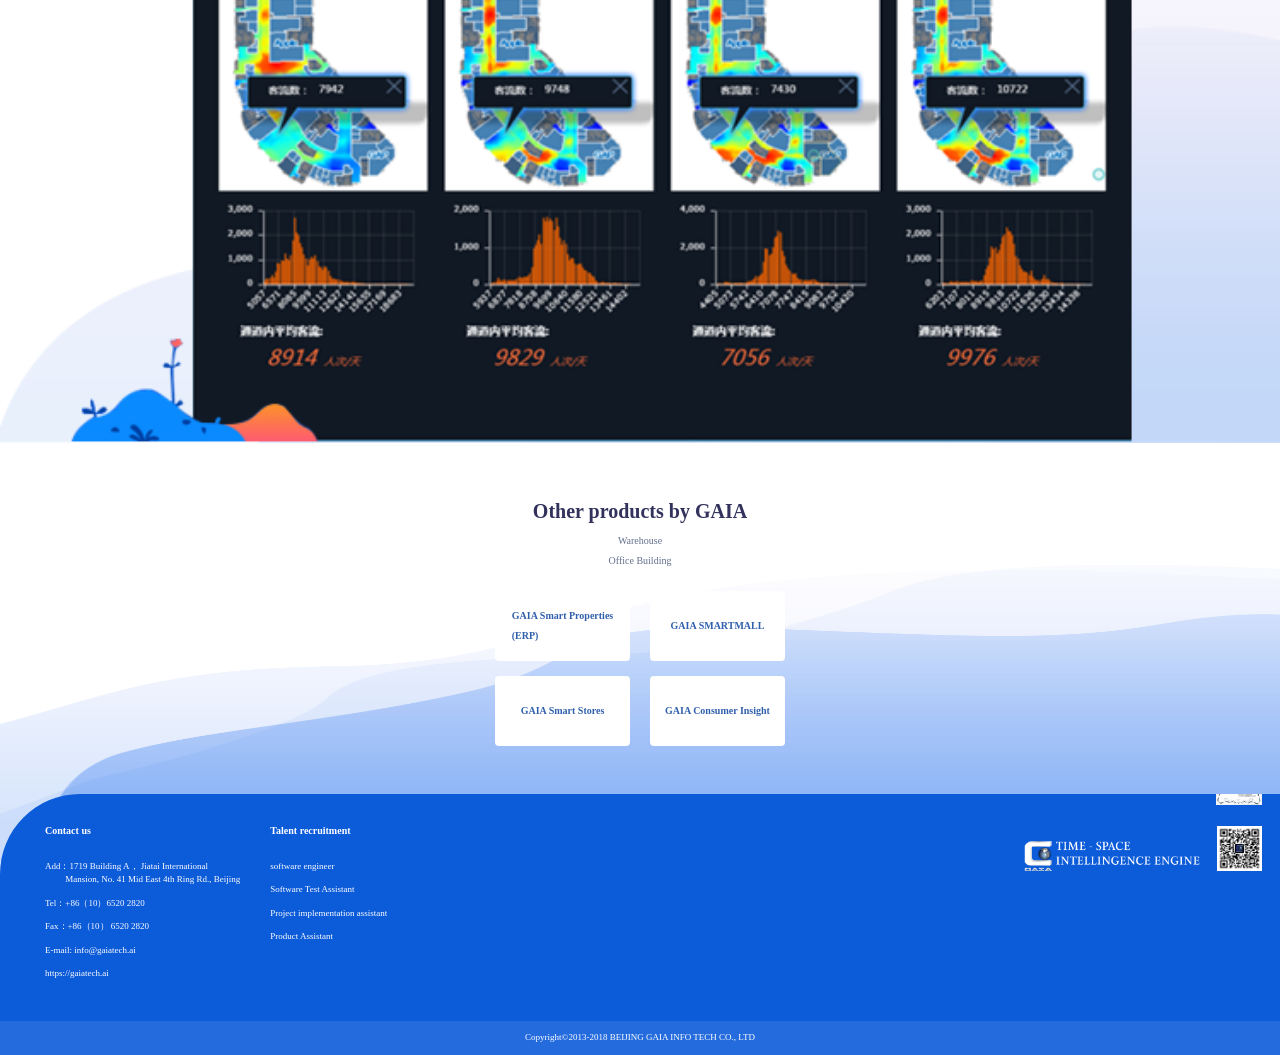
==== commit de1bc48f: "web" ====
--- a/home-wap.html
+++ b/home-wap.html
@@ -16,15 +16,36 @@
 </head>
 
 <body>
+	<div class="positionCenter">
+		<div class="center">
+			<img src="images/web/sike.jpg">
+		</div>
+	</div>
 	<div class="model model1">
 		<img class="model-bg wap" src="images/wap/model1-bg.png" alt="">
 		<div class="model-content">
 			<h2>What can GAIA<span>®</span> TRAFFIK do？</h2>
-			<p>Based on all available indoor tracking devices: WIFI AP, Video，iBeacon，RFID,……</p>
+			<p>
+				Based on all available indoor tracking devices: 
+				<br>
+				<span>WIFI AP, Video，iBeacon，RFID,……</span>
+			</p>
+			<div class="down">
+				<img src="images/wap/model1-down.png">
+			</div>
 			<ul>
-				<li>Multi-Sources Platform</li>
-				<li>Total visibility/analytical tools</li>
-				<li>Pattern and Business insight</li>
+				<li>
+					<label>Multi-Sources Platform</label>
+					<span>Unite all tracking data sources</span>
+				</li>
+				<li>
+					<label>Total visibility/analytical tools</label>
+					<span>Highest accuracy/caliberation in the business</span>
+				</li>
+				<li>
+					<label>Pattern and Business insight</label>
+					<span>Efficiency and Revenue Enhancement</span>
+				</li>
 			</ul>
 		</div>
 	</div>
@@ -38,7 +59,7 @@
 		<div class="swiper-container swipermodel1">
 			<div class="swiper-wrapper">
 				<div class="swiper-slide">
-					<div class="center">
+					<div class="content-fl">
 						<p>How many people are there from 12-2pm?</p>
 						<p>How long do they stay on avg.?</p>
 						<p>Most visited place?</p>
@@ -46,9 +67,10 @@
 						<p>Which store gets the most traffic? </p>
 						<p>Why are/aren’t people buying?</p>
 					</div>
+					<img class="content-fr" src="images/web/model2-item1.png">
 				</div>
 				<div class="swiper-slide">
-					<div class="center">
+					<div class="content-fl">
 						<p>Fully automatic attendance records</p>
 						<p>Who comes at what time? </p>
 						<p>Who’s taking too much smoke breaks? </p>
@@ -56,22 +78,22 @@
 						<p>Hottest meeting room? </p>
 						<p>Unwarranted visitors? </p>
 					</div>
+					<img class="content-fr" src="images/web/model2-item2.png">
 				</div>
 				<div class="swiper-slide">
-					<div class="center">
+					<div class="content-fl">
 						<p>Total traffic? </p>
 						<p>Average lingering time? </p>
 						<p>Hottest booth? </p>
 						<p>Most lingered booth? </p>
 						<p>Interests corelation matrix </p>
-						<p>……&nbsp;&nbsp;&nbsp;&nbsp;&nbsp; </p>
-					</div>
-				</div>
-			</div>
-			<div class="swiper-button-prev"></div>
-			<!--左箭头-->
-			<div class="swiper-button-next"></div>
-			<!--右箭头-->
+						<p>…… </p>
+					</div>
+					<img class="content-fr" src="images/web/model2-item3.png">
+				</div>
+			</div>
+			<!--分页器-->
+			<div class="swiper-pagination"></div>
 		</div>
 	</div>
 	<div class="model model3">
@@ -225,8 +247,11 @@
 			<p>Product Assistant</p>
 		</div>
 		<div class="GAIAimages">
-			<img class="GAIAicon" src="images/web/GAIAicon.png" alt="">
-			<img class="GAIAcode" src="images/web/GAIAcode.png" alt="">
+			<img class="GAIAbook" src="images/web/pc.png">
+			<div>
+				<img class="GAIAicon" src="images/web/GAIAicon.png" alt="">
+				<img class="GAIAcode" src="images/web/GAIAcode.png" alt="">
+			</div>
 		</div>
 	</div>
 	<div class="GAIAfooter">Copyright©2013-2018 BEIJING GAIA INFO TECH CO., LTD</div>
--- a/css/home-wap.css
+++ b/css/home-wap.css
@@ -45,23 +45,55 @@
 
 	.model1 p {
 		margin-top:14px;
-		margin-bottom:25px;
-		text-align: center;
-		font-size: 9px;
-		color: #626f8e;
-	}
-
-	.model1 .model-content{
-		text-align: center;
-	}
-
-	.model1 ul>li{
-		width:100%;
 		text-align: center;
 		font-size: 10px;
 		color: #626f8e;
-		font-weight: 500;
+	}
+
+	.model1 p span{
+		display: inline-block;
+		border:1px solid #f48f92;
+		border-radius:2px;
+		padding:2px 4px;
+		margin-top:1px;
+	}
+
+	.model1 .down{
+		width:100%;
+		text-align: center;
+	}
+
+	.model1 .down img{
+		width:24px;
+		height:24px;
+	}
+
+	.model1 .model-content{
+		text-align: center;
+	}
+
+	.model1 ul{
+		width:100%;
+		overflow: hidden;
+	}
+
+	.model1 ul>li{
+		width:100%;
+		text-align: center;
+		color: #626f8e;
 		margin-bottom: 14px;
+	}
+
+	.model1 ul>li label{
+		display:block;
+		font-size: 10px;
+		margin-bottom: 5px;
+	}
+
+	.model1 ul>li span{
+		display:block;
+		font-size: 12px;
+		font-weight: 600;
 	}
 
 	/*区块二*/
@@ -75,10 +107,13 @@
 		font-weight: 900;
 	}
 
+	.model2 img.model-bg.wap{
+		height:250px !important;
+	}
+
 	.model2 .swipermodel1 {
 		position: absolute;
-		top: 74%;
-        transform: translateY(-74%);
+		top: 80px;
 		width: 100%;
 		height:108px !important;
 		overflow: visible !important;
@@ -89,23 +124,38 @@
 	}
 
 	.model2 .swipermodel1 .swiper-wrapper .swiper-slide{ 
-		width: 290px; 
+		width: 300px; 
 		display:flex;/*Flex布局*/
 		display: -webkit-flex; /* Safari */
 		align-items:center;/*指定垂直居中*/
 		justify-content:center;	
-		height:108px !important;
+		height:150px !important;
 		border-radius: 10px;
 		background-color:#fff;
 		box-sizing: border-box;
 		paddding-left:10px;
+	}
+
+	.model2 .swipermodel1 .swiper-wrapper .swiper-slide .content-fl{
+		width:50%;
+		float: left;
+		height:auto;
+		padding-left:10px !important;
+		box-sizing: border-box;
+	}
+
+	.model2 .swipermodel1 .swiper-wrapper .swiper-slide .content-fr{
+		width:50%;
+		float: right;
+		height:100%;
+		border-radius:0 5px 5px 0;
 	}
 
 	.model2 .swipermodel1 .swiper-wrapper .swiper-slide.swiper-slide-active{ 
 		box-shadow:0 0 20px rgba(0, 0, 0, .5);
 		-webkit-box-shadow:0 0 20px rgba(0, 0, 0, .5);  
-22       -moz-box-shadow:0 0 20px rgba(0, 0, 0, .5);  
-23       box-shadow:0 0 20px rgba(0, 0, 0, .5); 
+        -moz-box-shadow:0 0 20px rgba(0, 0, 0, .5);  
+        box-shadow:0 0 20px rgba(0, 0, 0, .5); 
 	}
 
 	.model2 .swipermodel1 .swiper-wrapper .swiper-slide .center{ 
@@ -113,45 +163,33 @@
 	}
 
 	.model2 .swipermodel1 .swiper-wrapper .swiper-slide p{ 
-		float: left;
 		font-size:10px;
 		transform: scale(0.8);
 		-webkit-transform: scale(0.8); 
 		line-height:1;
-		margin-bottom: 8px;
-		width:48%;
-		font-weight: 600;
-	}
-
-	.model2 .swipermodel1 .swiper-wrapper .swiper-slide p:nth-child(2n+1){ 
-		margin-right:10px;
+		margin-bottom: 5px;
+		font-weight: 600;
 	}
 
 	.model2 .swipermodel1 .swiper-wrapper .swiper-slide-prev,
 	.model2 .swipermodel1 .swiper-wrapper .swiper-slide-next{ 
 		background-color:rgba(255, 255, 255, 0.6);
-		height:98px !important;
-		margin-top:5px;
-	}
-
-	.model2 .swipermodel1 .swiper-button-next, 
-	.model2 .swipermodel1 .swiper-button-prev {
-		position: absolute;
-		top: 100%;
-		width: 16px;
-		height: 6px;
-		margin-top: 10px;
-		background-size: 16px 6px;
-	}
-
-	.model2 .swipermodel1 .swiper-button-prev, .swiper-container-rtl .swiper-button-next{
-		background-image: url("./../images/web/left.png") !important;
-    	left: 14% !important;
-	}
-
-	.model2 .swiper-button-next, .swiper-container-rtl .swiper-button-prev{
-		background-image: url("./../images/web/right.png") !important;
-    	left: 20% !important;
+		height:130px !important;
+		margin-top:10px;
+	}
+
+	.model2 .swiper-pagination{
+		position: absolute;
+		top: 140%;
+	}
+
+	.model2 .swiper-pagination .swiper-pagination-bullet{
+		background-color:#bbb;
+		margin-right:10px;
+	}
+
+	.model2 .swiper-pagination .swiper-pagination-bullet-active{
+		background-color:#FFF !important;
 	}
 
 
@@ -216,8 +254,8 @@
 		background-color:#d7ebfe;
 		box-shadow:0 0 20px rgba(215, 235, 254, .9);
 		-webkit-box-shadow:0 0 20px rgba(215, 235, 254, .9);  
-22       -moz-box-shadow:0 0 20px rgba(215, 235, 254, .9);  
-23       box-shadow:0 0 20px rgba(215, 235, 254, .9); 
+        -moz-box-shadow:0 0 20px rgba(215, 235, 254, .9);  
+        box-shadow:0 0 20px rgba(215, 235, 254, .9); 
 	}
 
 	.swipermodel2 .swiper-wrapper .swiper-slide>div.content>span{ 
@@ -362,12 +400,22 @@
 		margin-right:18px;
 	}
 
+	.model6 .GAIAimages .GAIAbook{
+		width:46px;
+		height:64px;
+		display: block;
+		float:right;	
+		margin-top:-85px;	
+		margin-bottom:20px;	
+	} 
+
 	.model6 .GAIAimages .GAIAicon{
 		width:176px;
 		height:30px;
-		margin-bottom:10px;
 		float: left;
 		margin-right:17px;
+		margin-top:15px;
+		margin-bottom:10px;
 	}
 
 	.model6 .GAIAimages .GAIAcode{
@@ -375,10 +423,9 @@
 		height:45px;
 		display: block;
 		float: left;
-		margin-top:-15px;		
+		margin-bottom:20px;
 	} 
-
-
+	
 	/*尾部*/
 
 	.GAIAfooter{
@@ -392,4 +439,35 @@
 		font-size:9px;
 	}
 
+	/*定位中心显示*/
+	.positionCenter{
+		display:none;
+		position:fixed;
+		width:100%;
+		height:100%;
+		left:0;
+		top:0;
+		background-color:rgba(0,0,0,0.6);
+		Z-index:99;
+	}
+
+	.positionCenter .center{
+		position: absolute;
+		background-color:#fff;
+		top:-webkit-calc(50% - 250px);
+		left:-webkit-calc(50% - 160px);
+		width:320px;
+		height:444px;
+		padding:10px;
+		box-sizing: border-box;
+		border:1px solid #eee;
+		border-radius:5px;
+		Z-index:100;
+	}
+
+	.positionCenter img{
+		width:100%;
+		height:100%;
+	}
+
 /* } */
